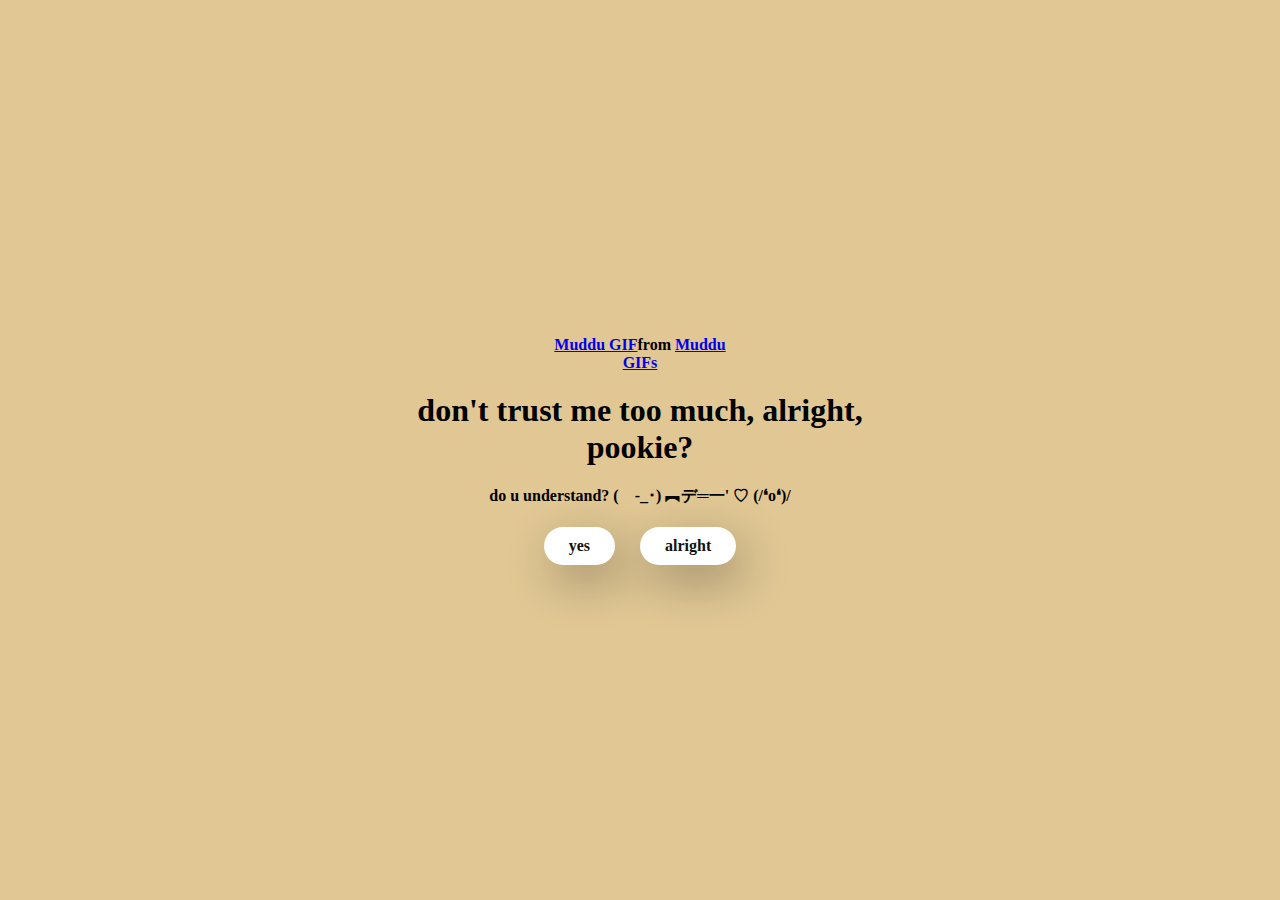
==== index.html @ a6166af2 "Add files via upload" ====
<!DOCTYPE html>
<html lang="pookie">
<head>
  <meta charset="UTF-8" />
  <meta name="viewport" content="width=device-width, initial-scale=1.0" />
  <title>hmm</title>

  <link rel="stylesheet" href="./styles.css" />
</head>
<body>
  <div class="container">
    <div class="tenor-gif-embed" data-postid="1841818020882413407" data-share-method="host" data-aspect-ratio="0.670683" data-width="100%"><a href="https://tenor.com/view/muddu-gif-1841818020882413407">Muddu GIF</a>from <a href="https://tenor.com/search/muddu-gifs">Muddu GIFs</a></div> <script type="text/javascript" async src="https://tenor.com/embed.js"></script>    
    <h1>don't trust me too much, alright, pookie?</h1>
    <p>do u understand? (　-_･) ︻デ═一' ♡ (/❛o❛)/</p>
    <div class="btn">
      <a href="yes.html">yes</a>
      <a href="yes.html">alright</a>
    </div>
  </div>
</body>
</html>
---- styles.css ----
* {
    margin: 0;
    padding: 0;
    box-sizing: border-box;
    font-family: 'Segoe Print';
    font-weight: bold
  }
  
  body {
    width: 100%;
    min-height: 100vh;
    display: flex;
    justify-content: center;
    align-items: center;
    background-color: rgb(224, 199, 148)
  }
  
  .container {
    display: flex;
    flex-direction: column;
    text-align: center;
    align-items: center;
    gap: 20px;
    max-width: 500px;
    margin: 20px;
  }
  
  .container .tenor-gif-embed {
    max-width: 200px;
  }
  
  .container .btn {
    display: flex;
    gap: 25px;
  }
  
  .btn a {
    text-decoration: none;
    color: #111;
    background: #fff;
    padding: 10px 25px;
    border-radius: 66px;
    box-shadow: 0.5rem 1rem 3rem hsl(0, 0%, 0%, 0.3);
  }
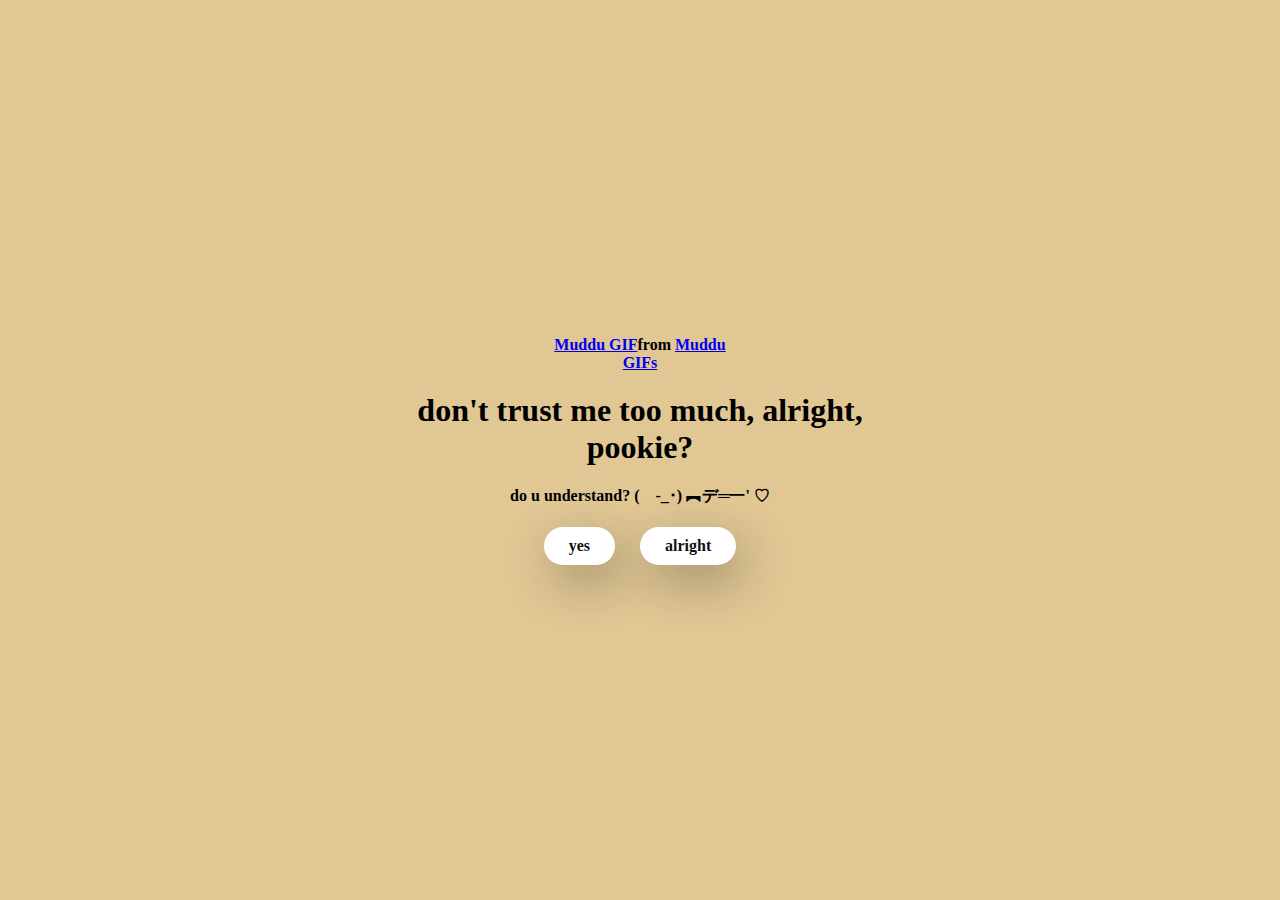
==== commit c5635d9a: "Update index.html" ====
--- a/index.html
+++ b/index.html
@@ -11,11 +11,11 @@
   <div class="container">
     <div class="tenor-gif-embed" data-postid="1841818020882413407" data-share-method="host" data-aspect-ratio="0.670683" data-width="100%"><a href="https://tenor.com/view/muddu-gif-1841818020882413407">Muddu GIF</a>from <a href="https://tenor.com/search/muddu-gifs">Muddu GIFs</a></div> <script type="text/javascript" async src="https://tenor.com/embed.js"></script>    
     <h1>don't trust me too much, alright, pookie?</h1>
-    <p>do u understand? (　-_･) ︻デ═一' ♡ (/❛o❛)/</p>
+    <p>do u understand? (　-_･) ︻デ═一' ♡</p>
     <div class="btn">
       <a href="yes.html">yes</a>
       <a href="yes.html">alright</a>
     </div>
   </div>
 </body>
-</html>+</html>
